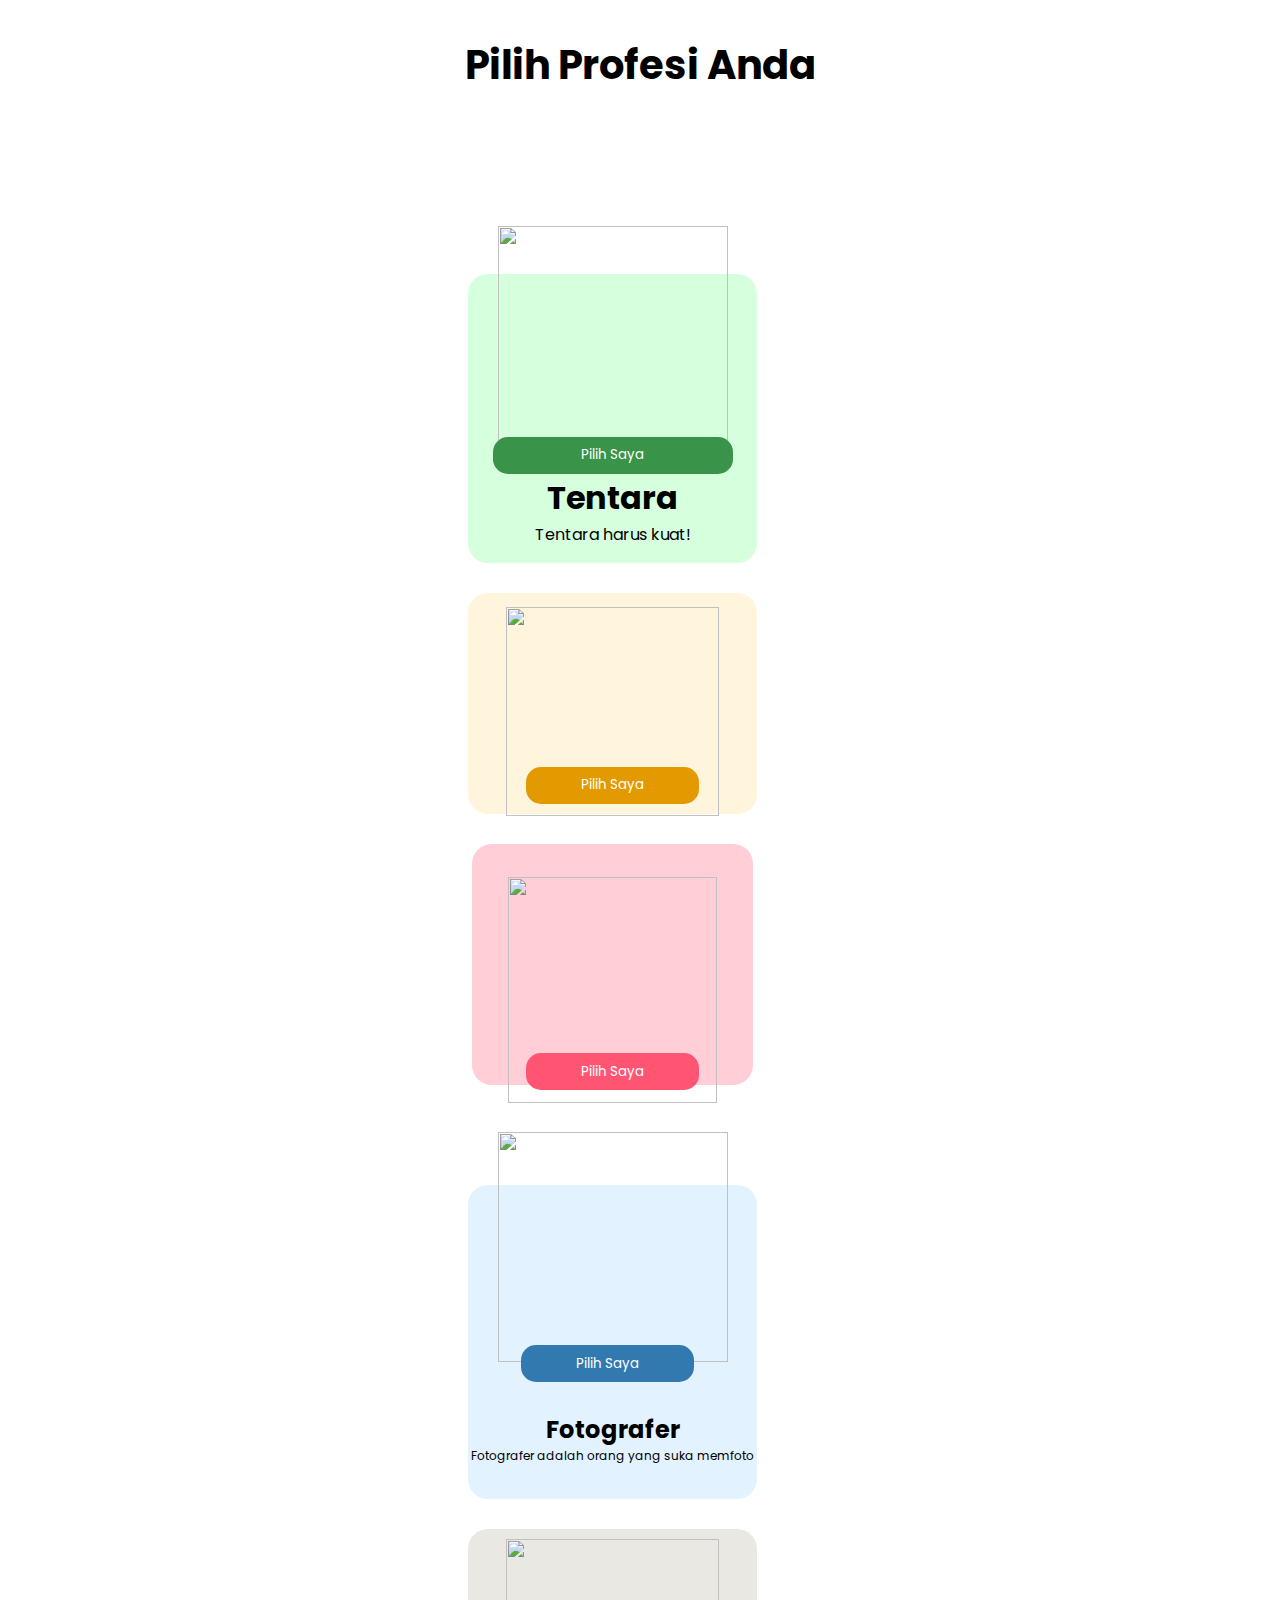
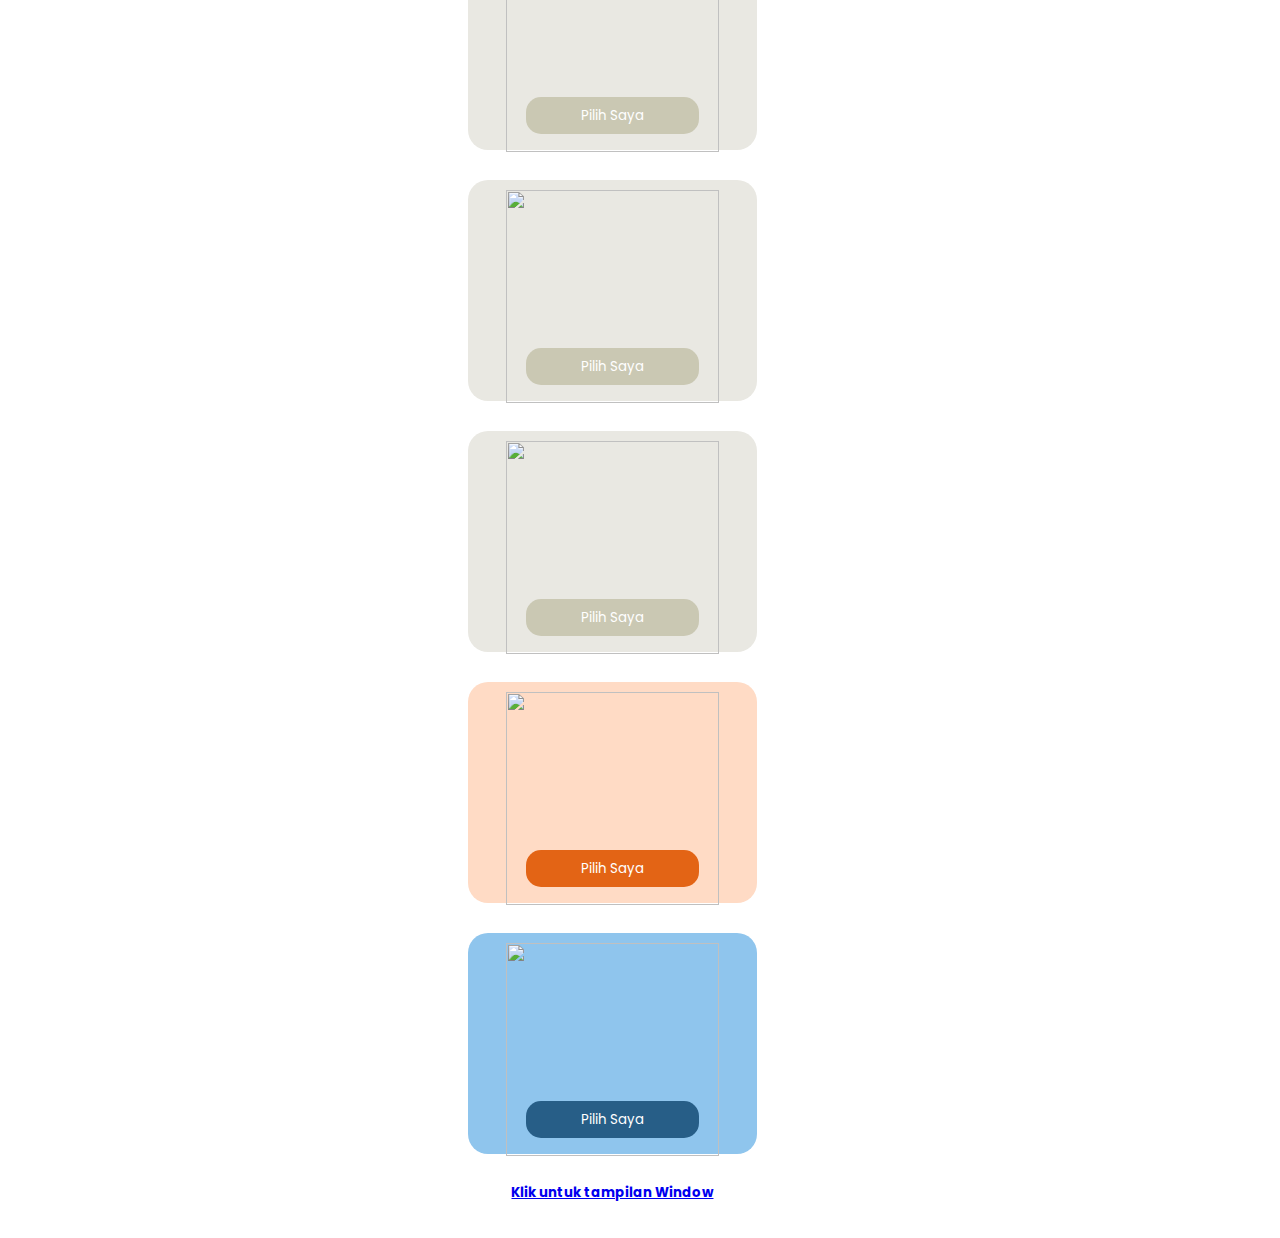
==== index2.html @ 9b594cba "first commit" ====
<!DOCTYPE html>
<html lang="en">
<head>
    <meta charset="UTF-8">
    <meta name="viewport" content="width=device-width, initial-scale=1.0">
    <title>Tampilan HP</title>
    <link rel="stylesheet" href="style.css">
</head>
<body>
    <h1 class="judul">Pilih Profesi Anda</h1>
    <div class="kolom-hp">
        <div class="bgtentara-hp">
            <img src=https://waktunyabikinwebsite.my.id/tentara.png alt="" >
            <div class="des-tnr-hp">
                <h1>Tentara</h1>
                <p>Tentara harus kuat! </p>
                <button type="button" class="btn-tnr-hp">Pilih Saya</button>
            </div>
        </div>

        <div class="bgpetani-hp">
            <img src=https://waktunyabikinwebsite.my.id/petani.png alt="">
            <div>
                
                <button type="button" class="btn-ptn-hp">
                    Pilih Saya
                </button>
            </div>
        </div>

        <div class="bgpramugari-hp">
            <img src=https://waktunyabikinwebsite.my.id/pramugari.png alt="">
            <div>
                
                <button type="button" class="btn-prg-hp">
                    Pilih Saya
                </button>
            </div>
        </div>

        <div class="bgfotografer-hp">
            <img src=https://waktunyabikinwebsite.my.id/photografer.png alt="">
            <div class="des-foto-hp">
                <h2>Fotografer</h2>
                <p>Fotografer adalah orang yang suka memfoto </p>
                <button type="button" class="btn-fgf-hp">Pilih Saya</button>
            </div>
        </div>

        <div class="bgdokter-hp">
            <img src=https://waktunyabikinwebsite.my.id/dokter.png alt="">
            <div>
                
                <button type="button" class="btn-dkt-hp">
                    Pilih Saya
                </button>
            </div>
        </div>

        <div class="bgpilot-hp">
            <img src=https://waktunyabikinwebsite.my.id/pilot.png alt="">
            <div>
                
                <button type="button" class="btn-plt-hp">
                    Pilih Saya
                </button>
            </div>
        </div>

        <div class="bgilmuwan-hp">
            <img src=https://waktunyabikinwebsite.my.id/ilmuan.png alt="">
            <div>
                
                <button type="button" class="btn-ilm-hp">
                    Pilih Saya
                </button>
            </div>
        </div>


        <div class="bgpembalap-hp">
            <img src=https://waktunyabikinwebsite.my.id/pembalap.png alt="">
            <div>
                
                <button type="button" class="btn-pmp-hp">
                    Pilih Saya
                </button>
            </div>
        </div>


        <div class="bgastronot-hp">
            <img src=https://waktunyabikinwebsite.my.id/astronout.png alt="">
            <div>
                
                <button type="button" class="btn-ast-hp">
                    Pilih Saya
                </button>
            </div>
            <h5><a href="index.html">Klik untuk tampilan Window</a></h5>
        </div>
        
    </div>
    
</body>
</html>
---- style.css ----
@import url('https://fonts.googleapis.com/css2?family=Poppins:ital,wght@0,100;0,200;0,300;0,400;0,500;0,600;0,700;0,800;0,900;1,100;1,200;1,300;1,400;1,500;1,600;1,700;1,800;1,900&display=swap');

*{
    margin: 0;
    font-family: Poppins;
}


/* judul */
.des-tnr{
    padding-top: 20px;
}

.des-tnr p {
    padding-bottom: 30px;
}

.judul {
    font-family: Poppins;
    font-size: 40px;
    font-weight: 700;
    line-height: 60px;
    letter-spacing: 0em;
    text-align: center;
    position: relative;
    top: 35px;
}

.navbar {
   background-color: #D9D9D9;
   width: 1280px;
   height: 50px;
   align-content: center;
}

.ul-navbar {    
    display: flex;
    height: 28px;
    justify-content: center;
    align-items: center;
}

.li-navbar {
    list-style-type: none;
    padding: 20px;
    margin-top: 20px;
    font-family: Poppins;
}

.kolom1 {
    
    width: 1018px ;
    height: 653px;
    top: 143px;
    left: 131px;
    /* background-color: aqua; */
    position: relative;
    top: 90px;
}

/* tentara */
.bgtentara {
    display: flex;
    background-color: #D5FFDD;
    width: 490px;
    height: 180px;
    border-radius: 20px;
    
}

.bgtentara img {
    width: 230px;
    height: 230px;
    position: relative;
    top: -48px;
}

.btn-tnr {
    width: 240px;
    height: 37px;
    background-color: #399349;
    border-radius: 15px;
    color: #ffffff; 
    border: none;
    width: 240px;   
}


/* petani */
.bgpetani {
    display: flex;
    background-color:#FFF4DC;
    width: 235px;
    height: 180px;
    border-radius: 20px;
    flex-direction: column;
    margin-top: 30px;
    align-items: center;
    display: flex;
}

.bgpetani img {
    width: 173.7px;
    height: 170px;
    position: relative;
    top: 11px;
}

.btn-ptn {
    width: 173px;
    height: 37px;
    background-color: #E29A00;
    border-radius: 15px;
    color: #ffffff; 
    border: none;
    position: relative;
    top: -35px;
}


/* pramugari */
.bgpramugari {
    display: flex;
    background-color:#FFCED7;
    width: 235px;
    height: 180px;
    border-radius: 20px;
    flex-direction: column;
    margin-top: 30px;
    align-items: center;
    display: flex;
}

.bgpramugari img {
    width: 173px;
    height: 170px;
    position: relative;
    top: 11px;
}


.btn-prg {
    width: 173px;
    height: 37px;
    background-color: #FF5573;
    border-radius: 15px;
    color: #ffffff; 
    border: none;
    position: relative;
    top: -35px;
}


/* fotografer */
.bgfotografer {
    display: flex;
    background-color:#E2F2FF;
    width: 230px;
    height: 392px;
    border-radius: 20px;
    flex-direction:column;
    /* margin-top: 30px; */
    align-items: center;
    justify-content: center;
    display: flex;
    position: relative;
    left: 260px;
    top: -390px;
}


.bgfotografer img {
    width: 160px;
    height: 160px;
}

.des-foto h2{
    text-align: center;
}

.des-foto p{
    text-align: center;
    font-size: 12px;
}

.btn-fgf {
    width: 173px;
    height: 37px;
    background-color: #3279AF;
    border-radius: 15px;
    color: #ffffff; 
    border: none;
    margin-left: 30px;
    margin-top: 30px;
}


/* kolom2 */
.kolom2 {
    
    width: 500px ;
    height: 392px;
    border-radius: 20px;
    background-color: #F4F4F4;
    display: flex;
    position: relative;
    flex-direction: column;
    align-items: center;
    top: -993px;
    left: 520px;
}


/* doktah */
.bgdokter {
    display: flex;
    background-color:#FFFFFF;
    width: 423px;
    height: 96px;
    border-radius: 20px;
    flex-direction: column;
    margin-top: 30px;
    display: flex;
    border: 1px solid #D8D6C1;
    
}

.bgdokter img {
    width: 70px;
    height: 70px;
    position: relative;
    top: 10px;
    left: 20px;
}

.bgdokter h3 {
    position: relative;
    left: 100px;
    top: -50px;
}


.btn-dkt {
    width: 149px;
    height: 22px;
    background-color: #CAC8B3;
    border-radius: 15px;
    color: #ffffff; 
    border: none;
    position: relative;
    top: -45px;
    left: 95px;
}


/* pilot */
.bgpilot {
    display: flex;
    background-color:#FFFFFF;
    width: 423px;
    height: 96px;
    border-radius: 20px;
    flex-direction: column;
    margin-top: 30px;
    display: flex;
    border: 1px solid #D8D6C1;
    
}

.bgpilot img {
    width: 70px;
    height: 70px;
    position: relative;
    top: 10px;
    left: 20px;
}

.bgpilot h3 {
    position: relative;
    left: 100px;
    top: -50px;
}


.btn-plt {
    width: 149px;
    height: 22px;
    background-color: #CAC8B3;
    border-radius: 15px;
    color: #ffffff; 
    border: none;
    position: relative;
    top: -45px;
    left: 95px;
}


/* ilmuan */
.bgilmuwan {
    display: flex;
    background-color:#FFFFFF;
    width: 423px;
    height: 96px;
    border-radius: 20px;
    flex-direction: column;
    margin-top: 30px;
    display: flex;
    border: 1px solid #D8D6C1;
    
}

.bgilmuwan img {
    width: 70px;
    height: 70px;
    position: relative;
    top: 10px;
    left: 20px;
}

.bgilmuwan h3 {
    position: relative;
    left: 100px;
    top: -50px;
}


.btn-ilm {
    width: 149px;
    height: 22px;
    background-color: #CAC8B3;
    border-radius: 15px;
    color: #ffffff; 
    border: none;
    position: relative;
    top: -45px;
    left: 95px;
}


/* kolom3 */
.kolom3 {
    width: 499px ;
    height: 180px;
    border-radius: 20px;
    background-color: #F4F4F4;
    display: flex;
    position: relative;
    /* flex-direction: column; */
    justify-content: center;
    align-items: center;
    top: 40px;
    padding-bottom: 30px;
}

/* pembalap */

.bgpembalap {
    display: flex;
    width: 230px;
    height: 120px;
    border-radius: 20px;
    /* flex-direction: column; */
    margin-top: 30px;
    display: flex;

}
.bgpembalap img {
    width: 120px;
    height: 120px;
    position: relative;
}

.bgpembalap h5 {
   justify-content: center;
   display: flex;
   margin-top: 30px;
}

.btn-pmp{
    width: 100px;
    height: 55px;
    background-color: #D8D6C1;
    border-radius: 15px;
    color: #ffffff; 
    border: none;
}



/* astronot */
.bgastronot {
    display: flex;
    width: 230px;
    height: 120px;
    border-radius: 20px;
    /* flex-direction: column; */
    margin-top: 30px;
    display: flex;

}
.bgastronot img {
    width: 120px;
    height: 120px;
    position: relative;
}

.bgastronot h5 {
   justify-content: center;
   display: flex;
   margin-top: 30px;
}

.btn-ast{
    width: 100px;
    height: 55px;
    background-color: #D8D6C1;
    border-radius: 15px;
    color: #ffffff; 
    border: none;
}





/* Style untuk tampilan HP */


/* tentara */
.kolom-hp {
    width: 425px ;
    height: 2748px;
    /* background-color: aqua; */
    position: relative;
    top: 30px;
    left: 400px;
    align-items: center;
    justify-content: center;
    display: flex;
    flex-direction: column;
    
}

.bgtentara-hp {
    display: flex;
    background-color: #D5FFDD;
    width: 289px;
    height: 289px;
    border-radius: 20px;
    flex-direction: column;
    align-items: center;
    display: flex;
}

.bgtentara-hp img {
    width: 230px;
    height: 230px;
    position: relative;
    top: -48px;
    
}

.btn-tnr-hp {
    width: 240px;
    height: 37px;
    background-color: #399349;
    border-radius: 15px;
    color: #ffffff; 
    border: none;
    width: 240px; 
    position: relative;  
    top: -110px;
}

.des-tnr-hp{
    margin-top: -30px;
    text-align: center;
}

/* .des-tnr-hp p {
   
} */


/* petani */
.bgpetani-hp {
    display: flex;
    background-color:#FFF4DC;
    width: 288.53px;
    height: 221px;
    border-radius: 20px;
    flex-direction: column;
    margin-top: 30px;
    align-items: center;
    display: flex;
}

.bgpetani-hp img {
    width: 213.26px;
    height: 208.72px;
    position: relative;
    top: 14px;
}

.btn-ptn-hp {
    width: 173px;
    height: 37px;
    background-color: #E29A00;
    border-radius: 15px;
    color: #ffffff; 
    border: none;
    position: relative;
    top: -35px;
}


/* pramugari */
.bgpramugari-hp {
    display: flex;
    background-color:#FFCED7;
    width: 281px;
    height: 241.19px;
    border-radius: 20px;
    flex-direction: column;
    margin-top: 30px;
    align-items: center;
    display: flex;
}

.bgpramugari-hp img {
    width: 209.06px;
    height: 226.53px;
    position: relative;
    top: 33px;
}


.btn-prg-hp {
    width: 173px;
    height: 37px;
    background-color: #FF5573;
    border-radius: 15px;
    color: #ffffff; 
    border: none;
    position: relative;
    top: -17px;
}



/* 
fotografer */
.bgfotografer-hp {
    display: flex;
    background-color:#E2F2FF;
    width: 289px;
    height: 314px;
    border-radius: 20px;
    flex-direction:column;
    /* margin-top: 30px; */
    align-items: center;
    justify-content: center;
    display: flex;
    position: relative;
    top: 100px;
}


.bgfotografer-hp img {
    width: 230px;
    height: 230px;
    position: relative;
    top: -50px;
}

.des-foto-hp h2{
    text-align: center;
}

.des-foto-hp p{
    text-align: center;
    font-size: 12px;
}

.btn-fgf-hp {
    width: 173px;
    height: 37px;
    background-color: #3279AF;
    border-radius: 15px;
    color: #ffffff; 
    border: none;
    position: relative;
    top: -120px;
    left: 50px; 
}

/* 
Doktah */

.bgdokter-hp {
    display: flex;
    background-color:#E9E8E2;
    width: 288.53px;
    height: 221px;
    border-radius: 20px;
    flex-direction: column;
    margin-top: 30px;
    align-items: center;
    display: flex;
    position: relative;
    top: 100px;
}

.bgdokter-hp img {
    width: 213px;
    height: 213px;
    position: relative;
    top: 10px;
}


.btn-dkt-hp {
    width: 173px;
    height: 37px;
    background-color: #CAC8B3;
    border-radius: 15px;
    color: #ffffff; 
    border: none;
    position: relative;
    top: -45px;
}


/* pilot */
.bgpilot-hp {
    display: flex;
    background-color:#E9E8E2;
    width: 288.53px;
    height: 221px;
    border-radius: 20px;
    flex-direction: column;
    margin-top: 30px;
    align-items: center;
    display: flex;
    position: relative;
    top: 100px;
}

.bgpilot-hp img {
    width: 213px;
    height: 213px;
    position: relative;
    top: 10px;
}


.btn-plt-hp {
    width: 173px;
    height: 37px;
    background-color: #CAC8B3;
    border-radius: 15px;
    color: #ffffff; 
    border: none;
    position: relative;
    top: -45px;
}


/* ilmuwan */
.bgilmuwan-hp {
    display: flex;
    background-color:#E9E8E2;
    width: 288.53px;
    height: 221px;
    border-radius: 20px;
    flex-direction: column;
    margin-top: 30px;
    align-items: center;
    display: flex;
    position: relative;
    top: 100px;
}

.bgilmuwan-hp img {
    width: 213px;
    height: 213px;
    position: relative;
    top: 10px;
}


.btn-ilm-hp {
    width: 173px;
    height: 37px;
    background-color: #CAC8B3;
    border-radius: 15px;
    color: #ffffff; 
    border: none;
    position: relative;
    top: -45px;
}


/* pembalap */
.bgpembalap-hp {
    display: flex;
    background-color:#FFDBC5;
    width: 288.53px;
    height: 221px;
    border-radius: 20px;
    flex-direction: column;
    margin-top: 30px;
    align-items: center;
    display: flex;
    position: relative;
    top: 100px;
}

.bgpembalap-hp img {
    width: 213px;
    height: 213px;
    position: relative;
    top: 10px;
}


.btn-pmp-hp {
    width: 173px;
    height: 37px;
    background-color: #E36415;
    border-radius: 15px;
    color: #ffffff; 
    border: none;
    position: relative;
    top: -45px;
}


/* astronot */
.bgastronot-hp {
    display: flex;
    background-color:#8FC5ED;
    width: 288.53px;
    height: 221px;
    border-radius: 20px;
    flex-direction: column;
    margin-top: 30px;
    align-items: center;
    display: flex;
    position: relative;
    top: 100px;
}

.bgastronot-hp img {
    width: 213px;
    height: 213px;
    position: relative;
    top: 10px;
}


.btn-ast-hp {
    width: 173px;
    height: 37px;
    background-color: #275E87;
    border-radius: 15px;
    color: #ffffff; 
    border: none;
    position: relative;
    top: -45px;
}
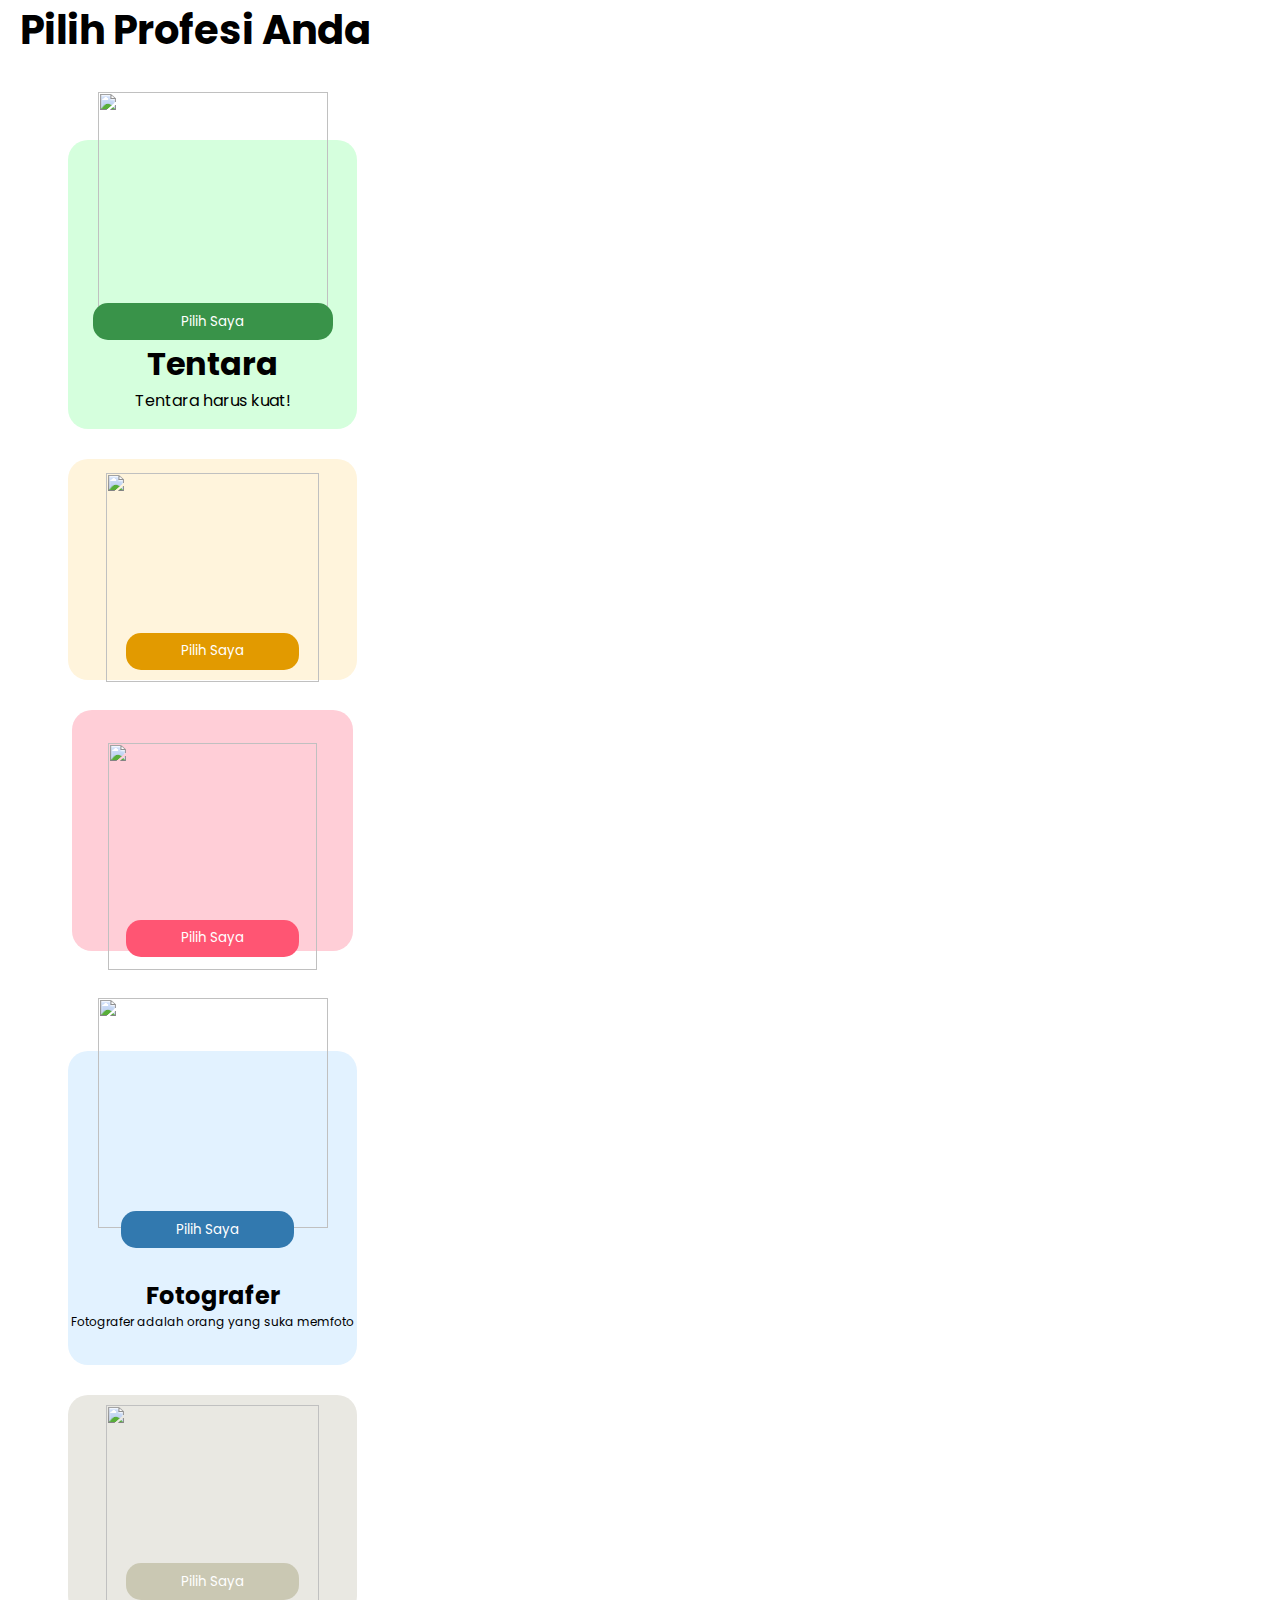
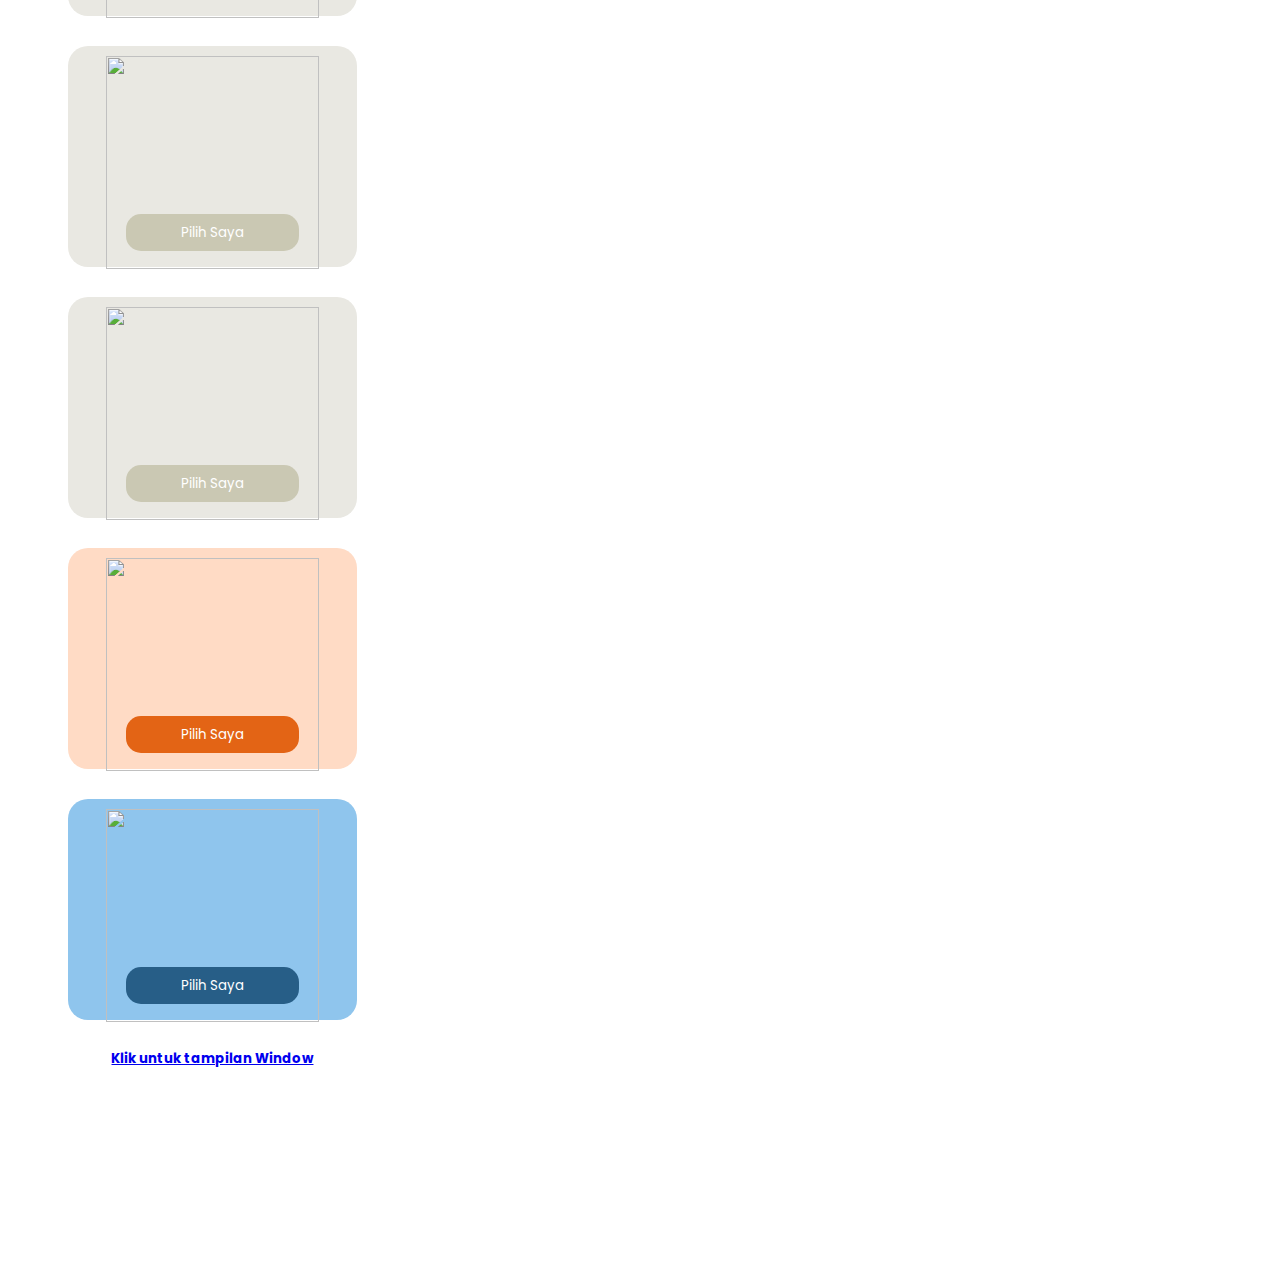
==== commit 6a10ab64: "perbaikan1" ====
--- a/index2.html
+++ b/index2.html
@@ -7,7 +7,7 @@
     <link rel="stylesheet" href="style.css">
 </head>
 <body>
-    <h1 class="judul">Pilih Profesi Anda</h1>
+    <h1 class="judul-hp">Pilih Profesi Anda</h1>
     <div class="kolom-hp">
         <div class="bgtentara-hp">
             <img src=https://waktunyabikinwebsite.my.id/tentara.png alt="" >
--- a/style.css
+++ b/style.css
@@ -23,8 +23,19 @@
     line-height: 60px;
     letter-spacing: 0em;
     text-align: center;
-    position: relative;
-    top: 35px;
+    /* position: relative;
+    top: 35px; */
+}
+
+.judul-hp {
+    font-family: Poppins;
+    font-size: 40px;
+    font-weight: 700;
+    line-height: 60px;
+    letter-spacing: 0em;
+    /* position: relative;
+    top: 35px; */
+    margin-left: 20px;
 }
 
 .navbar {
@@ -432,13 +443,14 @@
     width: 425px ;
     height: 2748px;
     /* background-color: aqua; */
-    position: relative;
-    top: 30px;
-    left: 400px;
-    align-items: center;
-    justify-content: center;
-    display: flex;
-    flex-direction: column;
+    /* position: relative;
+    top: 120px;
+    left: 400px; */
+    align-items: center;
+    /* justify-content: center; */
+    display: flex;
+    flex-direction: column;
+    margin-top: 80px;
     
 }
 
